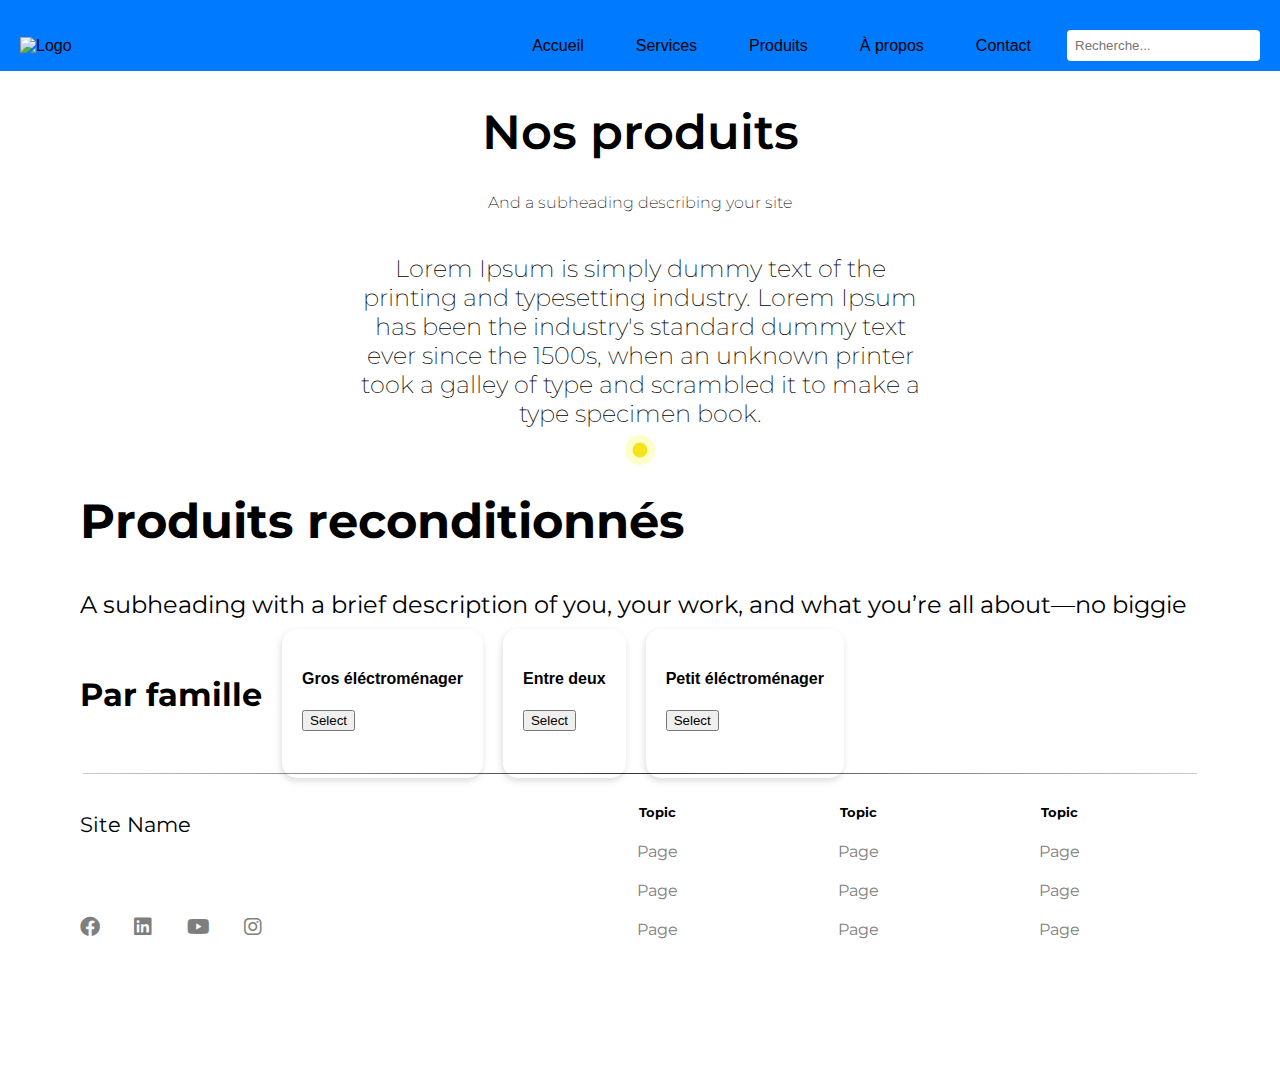
==== produits.html @ a85d9ec7 "Ajout de la page produit" ====
<!DOCTYPE html>
<html lang="fr">
<head>
    <meta charset="UTF-8">
    <meta name="viewport" content="width=device-width, initial-scale=1.0">
    <title>Repair avec Robert - site Aude</title>
    
    <link rel="preconnect" href="https://fonts.googleapis.com">
    <link rel="preconnect" href="https://fonts.gstatic.com" crossorigin>
    <link rel="stylesheet" href="https://cdnjs.cloudflare.com/ajax/libs/font-awesome/6.0.0-beta3/css/all.min.css">
    <link rel="stylesheet" href="style.css">
    <link rel="stylesheet" href="produits.css">
    <link href="https://fonts.googleapis.com/css2?family=Montserrat:ital,wght@0,100..900;1,100..900&display=swap" rel="stylesheet">
</head>
<body>
    <nav class="navbar">
        <div class="logo">
            <img src="logo.png" alt="Logo">
        </div>
        <div class="nav-right">
            <ul class="nav-links">
                <li><a href="index.html">Accueil</a></li>
                <li><a href="services.html">Services</a></li>
                <li><a href="produits.html">Produits</a></li>
                <li><a href="produits.html">À propos</a></li>
                <li><a href="#contact">Contact</a></li>
            </ul>
            <div class="search-bar">
                <input type="text" placeholder="Recherche...">
            </div>
        </div>
    </nav>

    <div class="prod_pres">
        <h1>Nos produits</h1>
        <span>And a subheading describing your site </span><br>
        <p>Lorem Ipsum is simply dummy text of the printing and 
            typesetting industry. Lorem Ipsum has been the industry's standard dummy text ever since the 
            1500s, when an unknown printer took a galley of type and scrambled it to make a type specimen book.</p>
    </div>

    

    <div class="prod_famille_container">
        <h2>Produits reconditionnés</h2>
        <p>A subheading with a brief description of you, your work, and what you’re all about—no biggie</p>
        <div class="prod_famille_content">
            <div class="prod_famille_text">
                <h3>Par famille</h3>
            </div>
            <div class="prod_famille_card_container">

                <div class="famille_card">
                    <h4>Gros éléctroménager</h4>
                    <button>Select</button>
                </div>

                <div class="famille_card">
                    <h4>Entre deux</h4>
                    <button>Select</button>
                </div>

                <div class="famille_card">
                    <h4>Petit éléctroménager</h4>
                    <button>Select</button>
                </div>

            </div>
        </div>
    </div>






    <hr class="separation">
    <footer>
        
        <div class="first_section_footer">
            <div class="site_name_footer">
                <h3>Site Name</h3>
            </div>
            <div class="social_media_footer">
                <i class="fa-brands fa-facebook custom-size"></i>
                <i class="fa-brands fa-linkedin custom-size"></i>
                <i class="fa-brands fa-youtube custom-size"></i>
                <i class="fa-brands fa-instagram custom-size"></i>  
            </div>
        </div>
        <div class="second_section_footer">
            <div class="topic_section">
                <h5>Topic</h5>
                <ul>
                    <li><a href="#">Page</a></li>
                    <li><a href="#">Page</a></li>
                    <li><a href="#">Page</a></li>
                </ul>
            </div>
            <div class="topic_section">
                <h5>Topic</h5>
                <ul>
                    <li><a href="#">Page</a></li>
                    <li><a href="#">Page</a></li>
                    <li><a href="#">Page</a></li>
                </ul>
            </div>
            <div class="topic_section">
                <h5>Topic</h5>
                <ul>
                    <li><a href="#">Page</a></li>
                    <li><a href="#">Page</a></li>
                    <li><a href="#">Page</a></li>
                </ul>
            </div>
        </div>
        <div class="cursor-dot-outline"></div>
        <div class="cursor-dot"></div>
        <script src="produits.js"></script>
    </footer>
---- style.css ----
body {
    margin: 0;
    font-family: Arial, sans-serif;
    box-sizing: border-box;
    user-select: none;
}
:root{
    --main-color: #007BFF;
    --font-title: Montserrat, 'sans-serif';
    --font-weight-p : 300;
}
.custom-size{
    font-size: 20px;
}
i{
    color: rgb(0, 0, 0);
    font-size: 5em;
    margin-right: 30px;
}


h2, h3, h1, p{
    font-family: var(--font-title);
}

h3{
    font-size: 2em;
}
p{
    font-size: 1.5em;
}

h2{font-size: 3em;
}
.navbar {
    display: flex;
    justify-content: space-between;
    align-items: center;
    background-color: var(--main-color);
    padding: 30px 20px 10px 20px;
}

.logo img {
    height: 40px;
}

.nav-right {
    display: flex;
    align-items: center;
}

.nav-links {
    list-style: none;
    display: flex;
    margin: 0;
    padding: 0;
}

.nav-links li {
    margin-left: 20px;
}

.nav-links a {
    color: black;
    text-decoration: none;
    padding: 8px 16px;
    transition: 0.4s;
    position: relative;

}

.nav-links a:hover{
    color:white;
}

.nav-links a:hover::after {
    transform: scaleX(0.7);
}
.nav-links a::after{
    content: '';
    position: absolute;
    width: 100%;
    transform: scaleX(0);
    height: 2px;
    bottom: 0;
    left: 0;
    background-color: rgb(255, 255, 255);
    transform-origin: center;
    transition: transform 0.4s ease-out;
}


.search-bar {
    margin-left: 20px;
}

.search-bar input {
    padding: 8px;
    border: none;
    border-radius: 4px;
}

.reveal {
    opacity: 0;
    transition: opacity 0.7s ease-out;
}
.reveal.active {
    opacity: 1;
}


footer{
    padding: 0 80px;
    display: flex;
    justify-content:space-between;
    margin-bottom: 100px;
}

.second_section_footer{
    display: flex;
    flex-direction: row;

}

.topic_section{
    flex-direction: row;
    margin-right: 80px;
    text-align: center;
    font-family: var(--font-title);
}
.topic_section li, a{
    text-decoration: none;
    text-decoration-line: none;
    list-style-type: none;
    margin :20px 0;
    color :grey;
}

.topic_section ul{
    padding: 0;
    margin : 0 40px;
}

.site_name_footer{
    margin : 30px 0;
}
.site_name_footer h3{
    font-size: 1.3em;
    font-weight: 400;
    font-style: bold;
}
.social_media_footer{
    margin-top:80px;
    margin-bottom: 40px;
    opacity: 0.5;
}

.separation{
    border: 0;
    height: 1px;
    background: #333;
    background-image: linear-gradient(to right, #ccc, #333, #ccc);
    width: 87%;

}

.cursor-dot,
.cursor-dot-outline {
    pointer-events: none;
    position: absolute;
    top: 50%;
    left: 50%;
    border-radius: 50%;
    opacity: 0;
    transform: translate(-50%, -50%);
    transition: opacity 0.1s ease-in-out,
                transform 0.1s ease-in-out;
}

html,
body {
    &,
    * {
        cursor: none;        
    }
}

.cursor-dot {
    width: 15px;
    height: 15px;
    background-color: #f5e31d;
    z-index: 99;
}

.cursor-dot-outline {

    width: 30px;
    height: 30px;
    background-color: #fffd8977;
    opacity: 0.5;
    z-index:98;
}

.cta_acc{
    position: relative;
    z-index: 1;
    padding: 10px 20px;
    font-size: 16px;
    border: none;
    cursor: pointer;
    background: transparent;
    overflow: hidden;
    color: black;
}

.cta_acc::before{
    content: '';
    position: absolute;
    top: 0;
    left: -100%;
    width: 100%;
    height: 100%;
    background: #ffffff;
    transition: left 0.5s, right 0.5s;
    z-index: -1;
}

.cta_acc:hover::before{
    left: 0;
    right:0;
}
.cta_acc:hover::before {
    animation: slideBack 0.4s forwards;
    filter: blur(0px 2px);
}
@keyframes slideBack {
    0% {
        left: -100%;
        right: -100%;
    }
    50% {
        left: 0;
        right: 0;
    }
    100% {
        left: 100%;
        right: 0;
    }
}
---- produits.css ----
.prod_pres{
    padding: 0 80px;
    display: flex;
    justify-content: center;
    align-items: center;
    flex-direction: column;
    text-align: center;
}
.prod_pres p, span{
    width:50%;
    font-family: Montserrat, sans-serif, thin;
    font-weight: 200;
}

.prod_pres h1{
    font-size: 3rem;
    font-family: Montserrat, sans-serif, thin;
    font-weight: 600;
}

.prod_famille_container{
    padding:0 80px;
}
.prod_famille_card_container{
    display: flex;
    justify-content: flex-end;
    align-items: center;


}
.famille_card{
    border:none;
    box-shadow: -1px 3px 7px rgba(0,0,0,0.14);
    margin: 0 0 0 20px;
    border-radius:15px;
    padding: 20px 20px;
    height: 90%;
    min-width: 10%;

}
.prod_famille_content{
    display: flex;

}
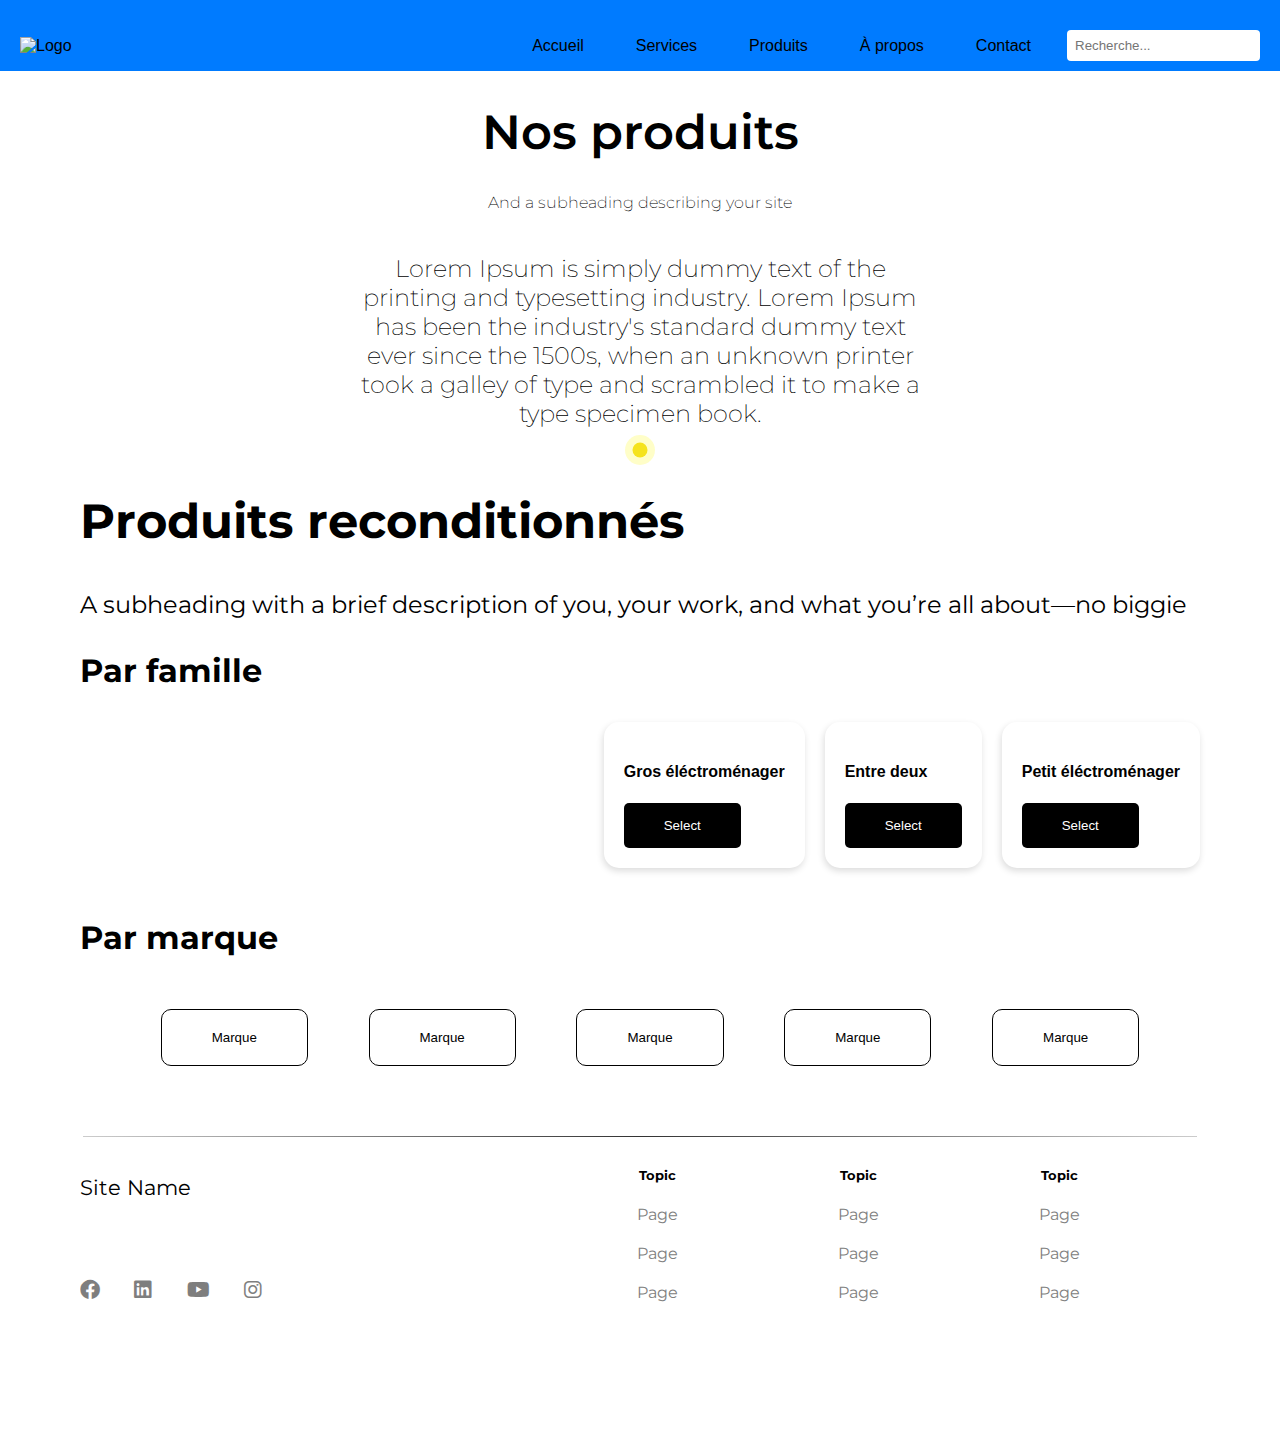
==== commit ea78e1fe: "Update graphique" ====
--- a/produits.html
+++ b/produits.html
@@ -68,6 +68,18 @@
             </div>
         </div>
     </div>
+    <div class="prod_marque_container">
+        <div class="prod_marque_text">
+            <h3>Par marque</h3>
+        </div>
+        <div class="prod_marque_button_container">
+          <a><button class="button_marque">Marque</button></a>
+          <a><button class="button_marque">Marque</button></a>
+          <a><button class="button_marque">Marque</button></a>
+          <a><button class="button_marque">Marque</button></a>
+          <a><button class="button_marque">Marque</button></a>
+        </div>
+    </div>
 
 
 
--- a/produits.css
+++ b/produits.css
@@ -38,7 +38,31 @@
     min-width: 10%;
 
 }
-.prod_famille_content{
+
+.famille_card button{
+    background-color: black;
+    color:white;
+    padding: 15px 40px;
+    border:none;
+    border-radius: 5px;
+}
+
+
+.prod_marque_container{
+    padding:0 80px;
+    margin:50px 0;
+    flex-direction: column;
+}
+.prod_marque_button_container{
+    margin-left:20px;
     display: flex;
+    justify-content: space-evenly;
+}
 
+.button_marque{
+    background-color: rgb(255, 255, 255);
+    color: rgb(0, 0, 0);
+    padding: 20px 50px;
+    border-radius: 10px;
+    border:1px solid;
 }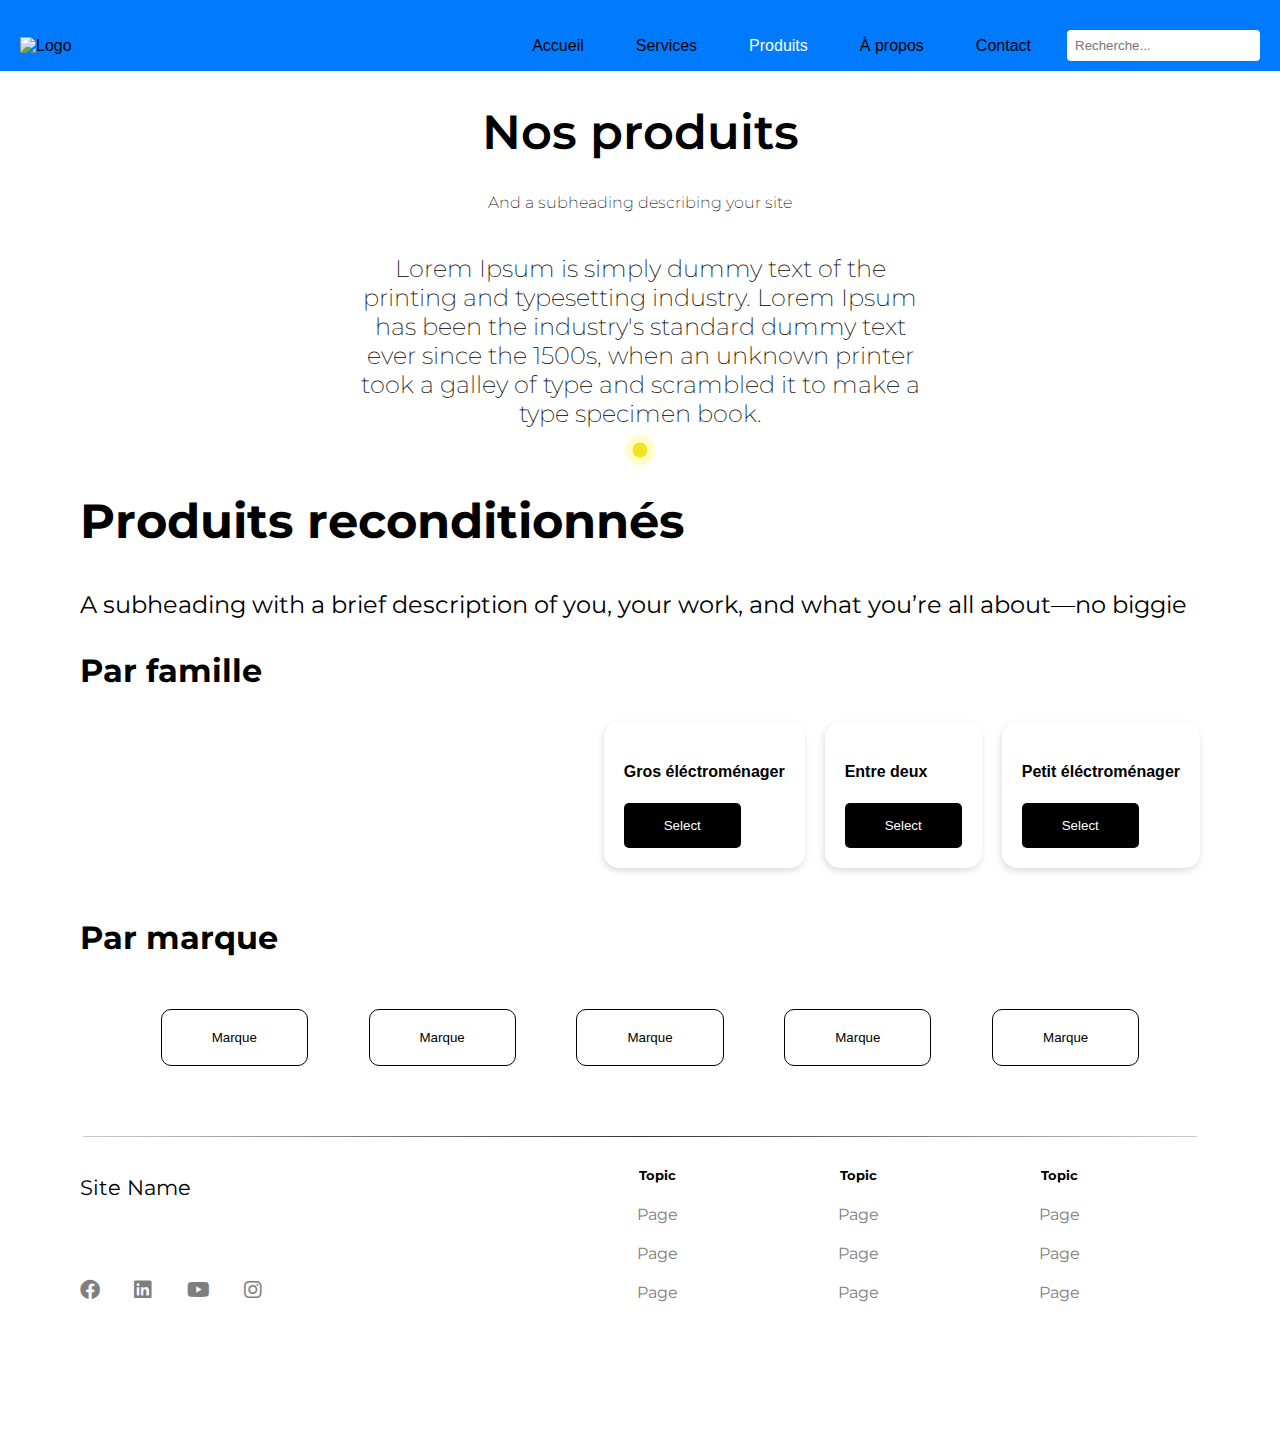
==== commit a8cf28bd: "Nav maj" ====
--- a/produits.html
+++ b/produits.html
@@ -21,8 +21,8 @@
             <ul class="nav-links">
                 <li><a href="index.html">Accueil</a></li>
                 <li><a href="services.html">Services</a></li>
-                <li><a href="produits.html">Produits</a></li>
-                <li><a href="produits.html">À propos</a></li>
+                <li><a href="produits.html" style="color:white">Produits</a></li>
+                <li><a href="produits.html" >À propos</a></li>
                 <li><a href="#contact">Contact</a></li>
             </ul>
             <div class="search-bar">
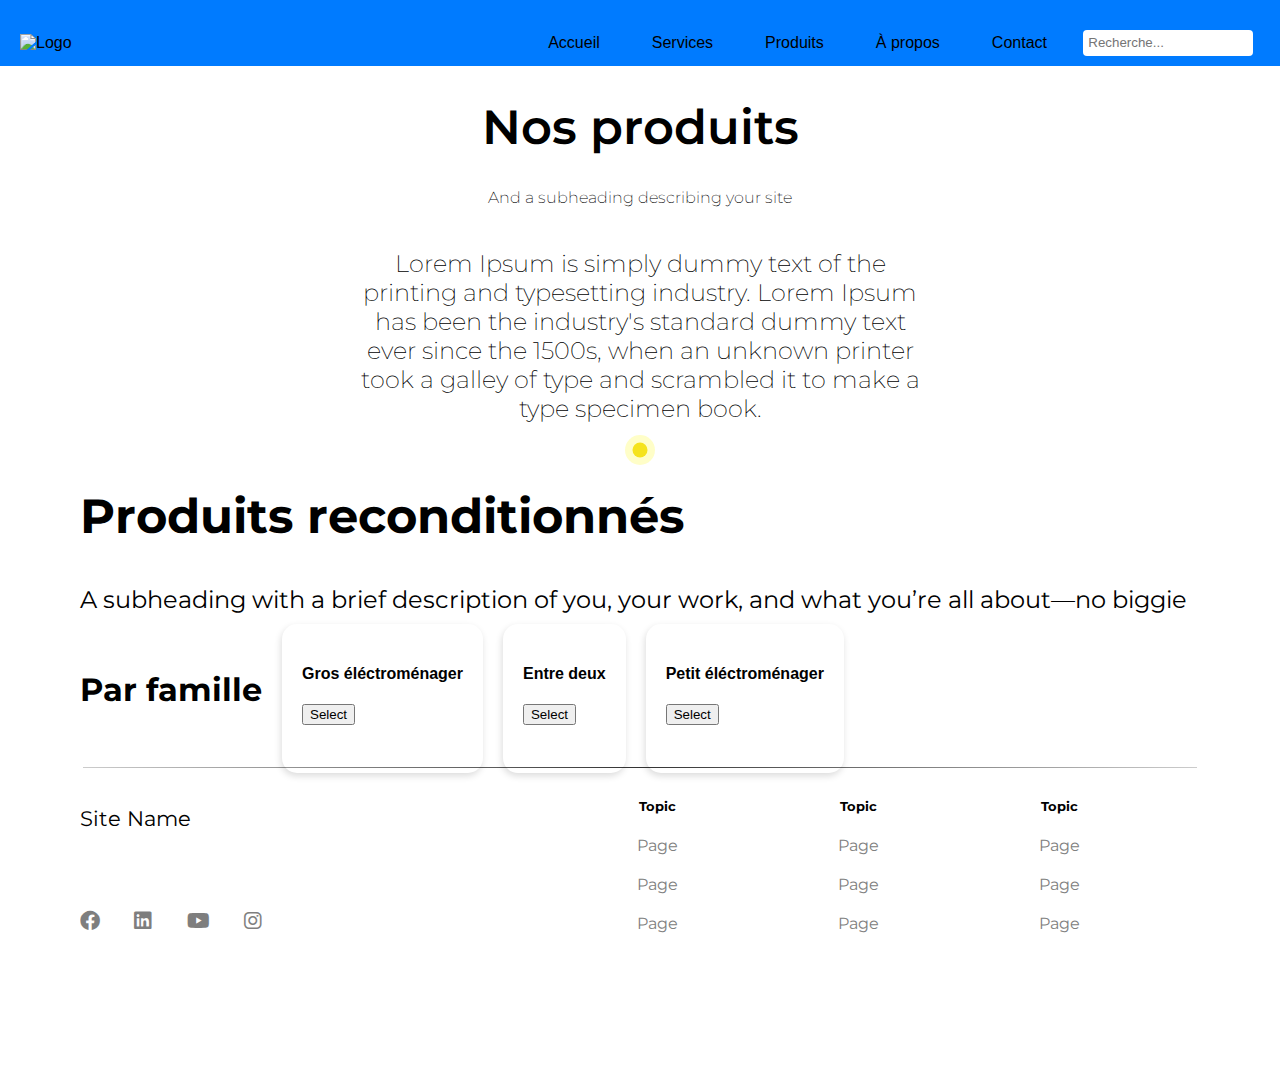
==== commit 60b90b47: "Add files via upload" ====
--- a/produits.html
+++ b/produits.html
@@ -1,132 +1,120 @@
-<!DOCTYPE html>
-<html lang="fr">
-<head>
-    <meta charset="UTF-8">
-    <meta name="viewport" content="width=device-width, initial-scale=1.0">
-    <title>Repair avec Robert - site Aude</title>
-    
-    <link rel="preconnect" href="https://fonts.googleapis.com">
-    <link rel="preconnect" href="https://fonts.gstatic.com" crossorigin>
-    <link rel="stylesheet" href="https://cdnjs.cloudflare.com/ajax/libs/font-awesome/6.0.0-beta3/css/all.min.css">
-    <link rel="stylesheet" href="style.css">
-    <link rel="stylesheet" href="produits.css">
-    <link href="https://fonts.googleapis.com/css2?family=Montserrat:ital,wght@0,100..900;1,100..900&display=swap" rel="stylesheet">
-</head>
-<body>
-    <nav class="navbar">
-        <div class="logo">
-            <img src="logo.png" alt="Logo">
-        </div>
-        <div class="nav-right">
-            <ul class="nav-links">
-                <li><a href="index.html">Accueil</a></li>
-                <li><a href="services.html">Services</a></li>
-                <li><a href="produits.html" style="color:white">Produits</a></li>
-                <li><a href="produits.html" >À propos</a></li>
-                <li><a href="#contact">Contact</a></li>
-            </ul>
-            <div class="search-bar">
-                <input type="text" placeholder="Recherche...">
-            </div>
-        </div>
-    </nav>
-
-    <div class="prod_pres">
-        <h1>Nos produits</h1>
-        <span>And a subheading describing your site </span><br>
-        <p>Lorem Ipsum is simply dummy text of the printing and 
-            typesetting industry. Lorem Ipsum has been the industry's standard dummy text ever since the 
-            1500s, when an unknown printer took a galley of type and scrambled it to make a type specimen book.</p>
-    </div>
-
-    
-
-    <div class="prod_famille_container">
-        <h2>Produits reconditionnés</h2>
-        <p>A subheading with a brief description of you, your work, and what you’re all about—no biggie</p>
-        <div class="prod_famille_content">
-            <div class="prod_famille_text">
-                <h3>Par famille</h3>
-            </div>
-            <div class="prod_famille_card_container">
-
-                <div class="famille_card">
-                    <h4>Gros éléctroménager</h4>
-                    <button>Select</button>
-                </div>
-
-                <div class="famille_card">
-                    <h4>Entre deux</h4>
-                    <button>Select</button>
-                </div>
-
-                <div class="famille_card">
-                    <h4>Petit éléctroménager</h4>
-                    <button>Select</button>
-                </div>
-
-            </div>
-        </div>
-    </div>
-    <div class="prod_marque_container">
-        <div class="prod_marque_text">
-            <h3>Par marque</h3>
-        </div>
-        <div class="prod_marque_button_container">
-          <a><button class="button_marque">Marque</button></a>
-          <a><button class="button_marque">Marque</button></a>
-          <a><button class="button_marque">Marque</button></a>
-          <a><button class="button_marque">Marque</button></a>
-          <a><button class="button_marque">Marque</button></a>
-        </div>
-    </div>
-
-
-
-
-
-
-    <hr class="separation">
-    <footer>
-        
-        <div class="first_section_footer">
-            <div class="site_name_footer">
-                <h3>Site Name</h3>
-            </div>
-            <div class="social_media_footer">
-                <i class="fa-brands fa-facebook custom-size"></i>
-                <i class="fa-brands fa-linkedin custom-size"></i>
-                <i class="fa-brands fa-youtube custom-size"></i>
-                <i class="fa-brands fa-instagram custom-size"></i>  
-            </div>
-        </div>
-        <div class="second_section_footer">
-            <div class="topic_section">
-                <h5>Topic</h5>
-                <ul>
-                    <li><a href="#">Page</a></li>
-                    <li><a href="#">Page</a></li>
-                    <li><a href="#">Page</a></li>
-                </ul>
-            </div>
-            <div class="topic_section">
-                <h5>Topic</h5>
-                <ul>
-                    <li><a href="#">Page</a></li>
-                    <li><a href="#">Page</a></li>
-                    <li><a href="#">Page</a></li>
-                </ul>
-            </div>
-            <div class="topic_section">
-                <h5>Topic</h5>
-                <ul>
-                    <li><a href="#">Page</a></li>
-                    <li><a href="#">Page</a></li>
-                    <li><a href="#">Page</a></li>
-                </ul>
-            </div>
-        </div>
-        <div class="cursor-dot-outline"></div>
-        <div class="cursor-dot"></div>
-        <script src="produits.js"></script>
+<!DOCTYPE html>
+<html lang="fr">
+<head>
+    <meta charset="UTF-8">
+    <meta name="viewport" content="width=device-width, initial-scale=1.0">
+    <title>Repair avec Robert - site Aude</title>
+    
+    <link rel="preconnect" href="https://fonts.googleapis.com">
+    <link rel="preconnect" href="https://fonts.gstatic.com" crossorigin>
+    <link rel="stylesheet" href="https://cdnjs.cloudflare.com/ajax/libs/font-awesome/6.0.0-beta3/css/all.min.css">
+    <link rel="stylesheet" href="style.css">
+    <link rel="stylesheet" href="produits.css">
+    <link href="https://fonts.googleapis.com/css2?family=Montserrat:ital,wght@0,100..900;1,100..900&display=swap" rel="stylesheet">
+</head>
+<body>
+    <nav class="navbar">
+        <div class="logo">
+            <img src="logo.png" alt="Logo">
+        </div>
+        <div class="nav-right">
+            <ul class="nav-links">
+                <li><a href="index.html">Accueil</a></li>
+                <li><a href="services.html">Services</a></li>
+                <li><a href="produits.html">Produits</a></li>
+                <li><a href="produits.html">À propos</a></li>
+                <li><a href="#contact">Contact</a></li>
+            </ul>
+            <div class="search-bar">
+                <input type="text" placeholder="Recherche...">
+            </div>
+        </div>
+    </nav>
+
+    <div class="prod_pres">
+        <h1>Nos produits</h1>
+        <span>And a subheading describing your site </span><br>
+        <p>Lorem Ipsum is simply dummy text of the printing and 
+            typesetting industry. Lorem Ipsum has been the industry's standard dummy text ever since the 
+            1500s, when an unknown printer took a galley of type and scrambled it to make a type specimen book.</p>
+    </div>
+
+    
+
+    <div class="prod_famille_container">
+        <h2>Produits reconditionnés</h2>
+        <p>A subheading with a brief description of you, your work, and what you’re all about—no biggie</p>
+        <div class="prod_famille_content">
+            <div class="prod_famille_text">
+                <h3>Par famille</h3>
+            </div>
+            <div class="prod_famille_card_container">
+
+                <div class="famille_card">
+                    <h4>Gros éléctroménager</h4>
+                    <button>Select</button>
+                </div>
+
+                <div class="famille_card">
+                    <h4>Entre deux</h4>
+                    <button>Select</button>
+                </div>
+
+                <div class="famille_card">
+                    <h4>Petit éléctroménager</h4>
+                    <button>Select</button>
+                </div>
+
+            </div>
+        </div>
+    </div>
+
+
+
+
+
+
+    <hr class="separation">
+    <footer>
+        
+        <div class="first_section_footer">
+            <div class="site_name_footer">
+                <h3>Site Name</h3>
+            </div>
+            <div class="social_media_footer">
+                <i class="fa-brands fa-facebook custom-size"></i>
+                <i class="fa-brands fa-linkedin custom-size"></i>
+                <i class="fa-brands fa-youtube custom-size"></i>
+                <i class="fa-brands fa-instagram custom-size"></i>  
+            </div>
+        </div>
+        <div class="second_section_footer">
+            <div class="topic_section">
+                <h5>Topic</h5>
+                <ul>
+                    <li><a href="#">Page</a></li>
+                    <li><a href="#">Page</a></li>
+                    <li><a href="#">Page</a></li>
+                </ul>
+            </div>
+            <div class="topic_section">
+                <h5>Topic</h5>
+                <ul>
+                    <li><a href="#">Page</a></li>
+                    <li><a href="#">Page</a></li>
+                    <li><a href="#">Page</a></li>
+                </ul>
+            </div>
+            <div class="topic_section">
+                <h5>Topic</h5>
+                <ul>
+                    <li><a href="#">Page</a></li>
+                    <li><a href="#">Page</a></li>
+                    <li><a href="#">Page</a></li>
+                </ul>
+            </div>
+        </div>
+        <div class="cursor-dot-outline"></div>
+        <div class="cursor-dot"></div>
+        <script src="produits.js"></script>
     </footer>--- a/style.css
+++ b/style.css
@@ -32,12 +32,18 @@
 
 h2{font-size: 3em;
 }
+
+
+
 .navbar {
     display: flex;
     justify-content: space-between;
     align-items: center;
     background-color: var(--main-color);
     padding: 30px 20px 10px 20px;
+}
+.menu-burger{
+    display: none;
 }
 
 .logo img {
@@ -95,9 +101,10 @@
 }
 
 .search-bar input {
-    padding: 8px;
+    padding: 3%;
     border: none;
     border-radius: 4px;
+    width: 90%;
 }
 
 .reveal {
--- a/produits.css
+++ b/produits.css
@@ -1,68 +1,44 @@
-.prod_pres{
-    padding: 0 80px;
-    display: flex;
-    justify-content: center;
-    align-items: center;
-    flex-direction: column;
-    text-align: center;
-}
-.prod_pres p, span{
-    width:50%;
-    font-family: Montserrat, sans-serif, thin;
-    font-weight: 200;
-}
-
-.prod_pres h1{
-    font-size: 3rem;
-    font-family: Montserrat, sans-serif, thin;
-    font-weight: 600;
-}
-
-.prod_famille_container{
-    padding:0 80px;
-}
-.prod_famille_card_container{
-    display: flex;
-    justify-content: flex-end;
-    align-items: center;
-
-
-}
-.famille_card{
-    border:none;
-    box-shadow: -1px 3px 7px rgba(0,0,0,0.14);
-    margin: 0 0 0 20px;
-    border-radius:15px;
-    padding: 20px 20px;
-    height: 90%;
-    min-width: 10%;
-
-}
-
-.famille_card button{
-    background-color: black;
-    color:white;
-    padding: 15px 40px;
-    border:none;
-    border-radius: 5px;
-}
-
-
-.prod_marque_container{
-    padding:0 80px;
-    margin:50px 0;
-    flex-direction: column;
-}
-.prod_marque_button_container{
-    margin-left:20px;
-    display: flex;
-    justify-content: space-evenly;
-}
-
-.button_marque{
-    background-color: rgb(255, 255, 255);
-    color: rgb(0, 0, 0);
-    padding: 20px 50px;
-    border-radius: 10px;
-    border:1px solid;
+.prod_pres{
+    padding: 0 80px;
+    display: flex;
+    justify-content: center;
+    align-items: center;
+    flex-direction: column;
+    text-align: center;
+}
+.prod_pres p, span{
+    width:50%;
+    font-family: Montserrat, sans-serif, thin;
+    font-weight: 200;
+}
+
+.prod_pres h1{
+    font-size: 3rem;
+    font-family: Montserrat, sans-serif, thin;
+    font-weight: 600;
+}
+
+.prod_famille_container{
+    padding:0 80px;
+}
+.prod_famille_card_container{
+    display: flex;
+    justify-content: flex-end;
+    align-items: center;
+
+
+}
+.famille_card{
+    border:none;
+    box-shadow: -1px 3px 7px rgba(0,0,0,0.14);
+    margin: 0 0 0 20px;
+    border-radius:15px;
+    padding: 20px 20px;
+    height: 90%;
+    min-width: 10%;
+
+}
+.prod_famille_content{
+    display: flex;
+
 }